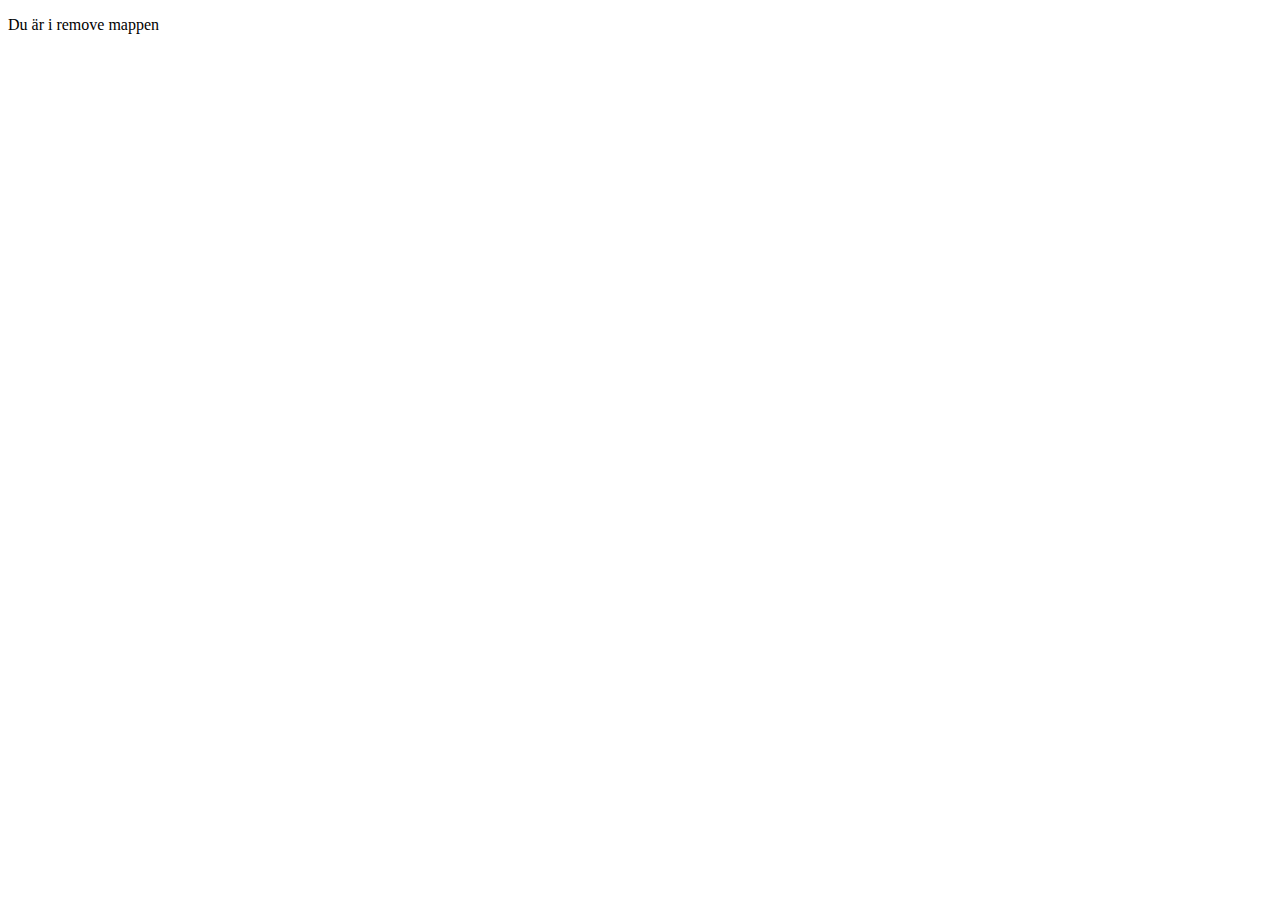
==== addUpTo/index.html @ 5a5c3bde "commit 2" ====
<!DOCTYPE html>
<html lang="en">

<head>
    <meta charset="UTF-8">
    <meta name="viewport" content="width=>, initial-scale=1.0">
    <title>Document</title>
</head>

<body>
    <p>Du är i remove mappen</p>
</body>

</html>
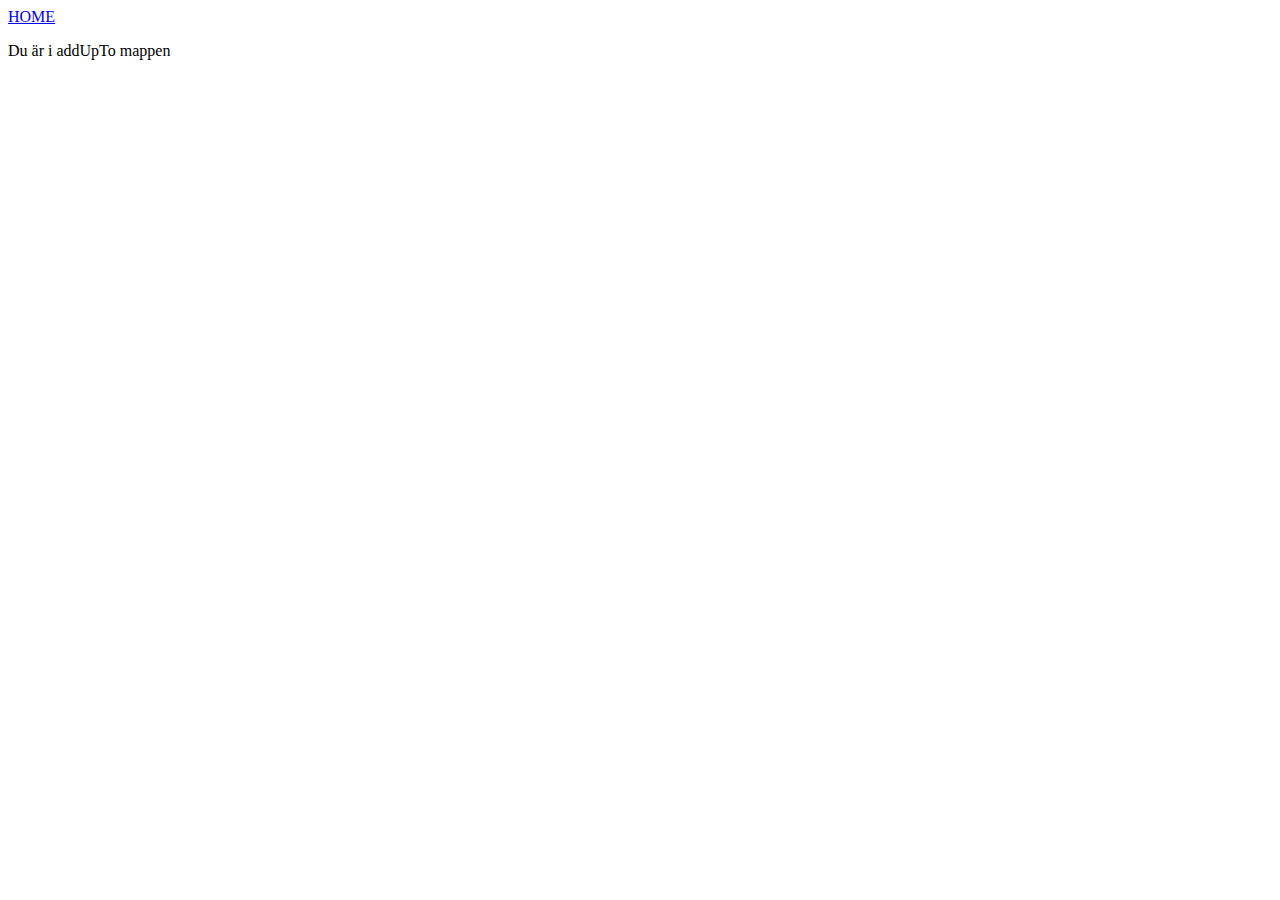
==== commit f5076360: "skapat länkar till respektive sidor" ====
--- a/addUpTo/index.html
+++ b/addUpTo/index.html
@@ -8,7 +8,8 @@
 </head>
 
 <body>
-    <p>Du är i remove mappen</p>
+    <a href="../index.html">HOME</a>
+    <p>Du är i addUpTo mappen</p>
 </body>
 
 </html>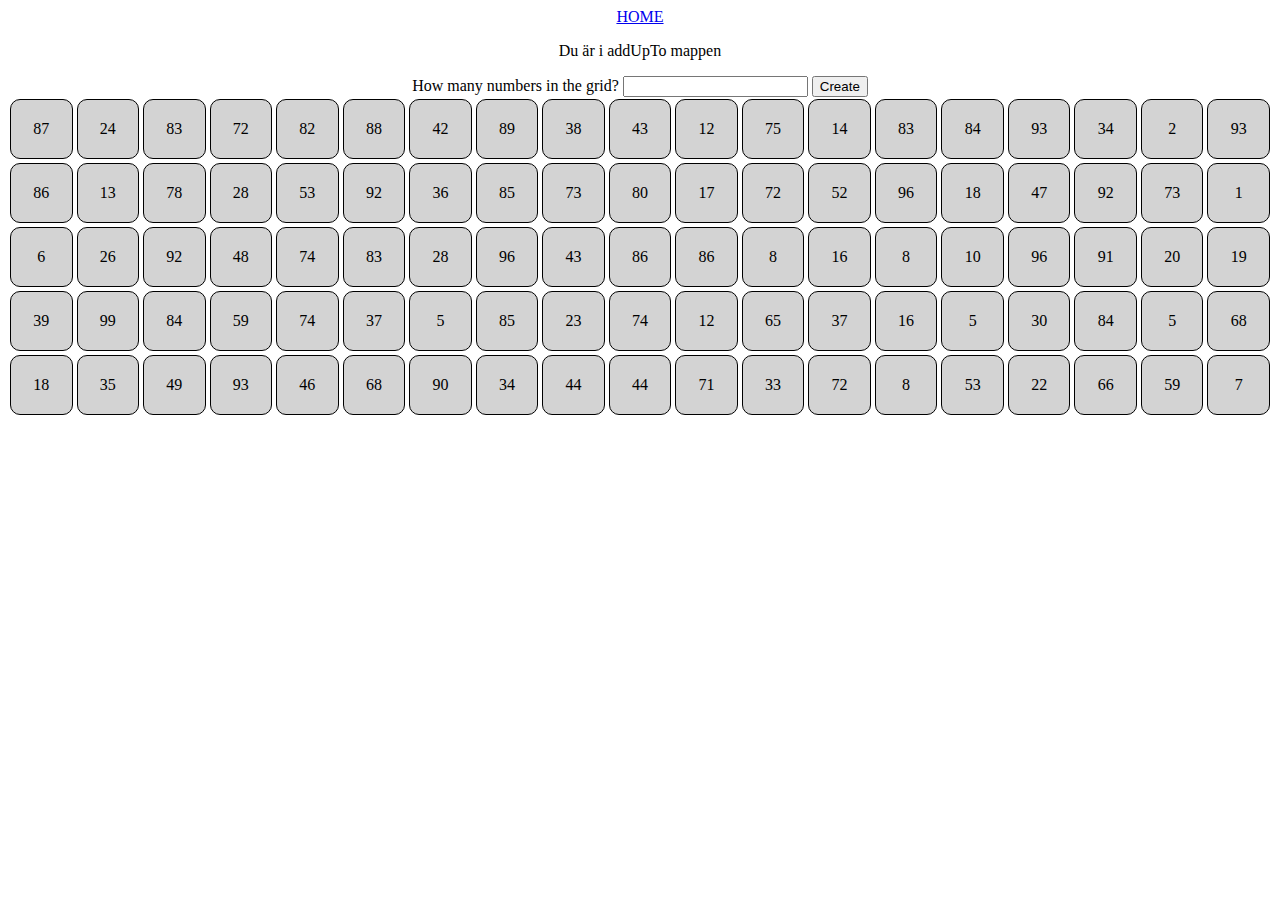
==== commit 729a4b06: "Remove filen" ====
--- a/addUpTo/index.html
+++ b/addUpTo/index.html
@@ -4,12 +4,22 @@
 <head>
     <meta charset="UTF-8">
     <meta name="viewport" content="width=>, initial-scale=1.0">
-    <title>Document</title>
+    <title>AddUpTo</title>
+    <link rel="stylesheet" href="../common.css">
 </head>
 
 <body>
-    <a href="../index.html">HOME</a>
-    <p>Du är i addUpTo mappen</p>
+    <div id="container">
+        <a href="../index.html">HOME</a>
+        <p>Du är i addUpTo mappen</p>
+        <div>
+            <label for=inputNumber> How many numbers in the grid?</label>
+            <input type="text" id="inputNumber">
+            <button id="createButton">Create</button>
+
+        </div>
+        <script src="../common.js"> </script>
+    </div>
 </body>
 
 </html>--- a/common.css
+++ b/common.css
@@ -0,0 +1,18 @@
+.gridContainer {
+    display: grid;
+    grid-template-columns: repeat(19, 1fr);
+}
+
+.gridContainer div {
+    border: solid 1px black;
+    border-radius: 10px;
+    text-align: center;
+    background-color: lightgrey;
+    padding: 20px;
+    margin: 2px;
+
+}
+
+#container {
+    text-align: center;
+}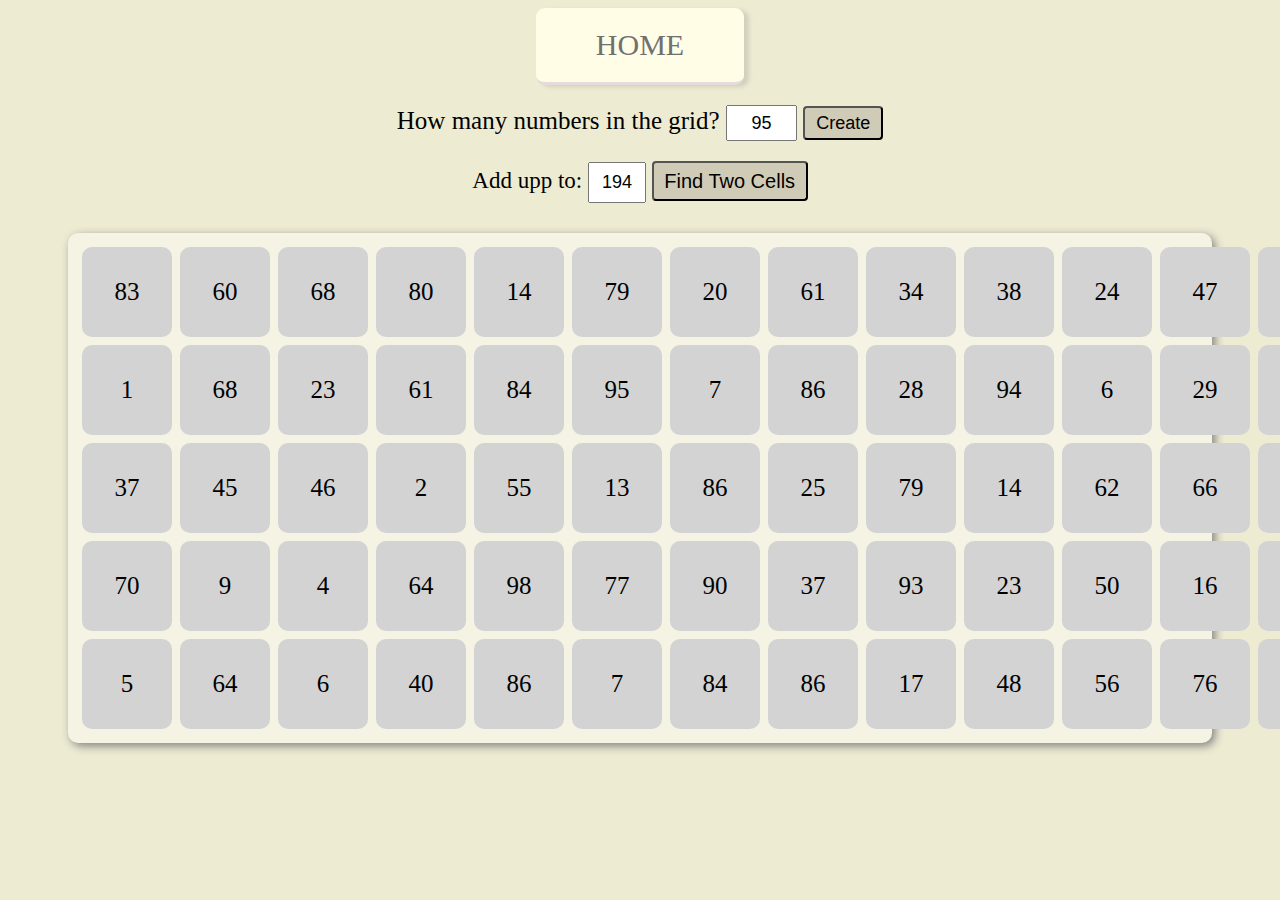
==== commit c21cc4fa: "CSS STYLING" ====
--- a/addUpTo/index.html
+++ b/addUpTo/index.html
@@ -6,19 +6,27 @@
     <meta name="viewport" content="width=>, initial-scale=1.0">
     <title>AddUpTo</title>
     <link rel="stylesheet" href="../common.css">
+    <link rel="stylesheet" href="index.css">
 </head>
 
 <body>
     <div id="container">
-        <a href="../index.html">HOME</a>
-        <p>Du är i addUpTo mappen</p>
-        <div>
-            <label for=inputNumber> How many numbers in the grid?</label>
-            <input type="text" id="inputNumber">
-            <button id="createButton">Create</button>
-
+        <a href="../index.html" id="homeLink">HOME</a>
+        <div id="buttonContainer">
+            <div id="firstDiv">
+                <label for=inputNumber> How many numbers in the grid?</label>
+                <input type="text" id="inputNumber">
+                <button id="createButton">Create</button>
+            </div>
+            <div id="secondDiv">
+                <label for="addUpToNumberField">Add upp to: </label>
+                <input type="text" id="addUpToNumberField">
+                <button id="findTwoCellsButton">Find Two Cells </button>
+            </div>
         </div>
         <script src="../common.js"> </script>
+        <script src="index.js"> </script>
+
     </div>
 </body>
 
--- a/common.css
+++ b/common.css
@@ -1,18 +1,101 @@
 .gridContainer {
     display: grid;
     grid-template-columns: repeat(19, 1fr);
+    background-color: #f4f3e4;
+    margin: 30px 60px;
+    background-color: #f4f3e4;
+    padding: 10px;
+    border-radius: 10px;
+    box-shadow: 3px 3px 10px grey;
 }
 
 .gridContainer div {
-    border: solid 1px black;
+
     border-radius: 10px;
     text-align: center;
-    background-color: lightgrey;
     padding: 20px;
     margin: 2px;
 
+    justify-content: center;
+    align-items: center;
+    display: flex;
+    font-size: 25px;
+    height: 50px;
+    margin: 4px;
+    width: 50px;
 }
+
+
+/* FÖRSTA SIDAN */
 
 #container {
     text-align: center;
+}
+
+body {
+    background-color: #eeebd3;
+}
+
+#createButton {
+    background-color: #d0cbb7;
+    border-radius: 4px;
+    width: 80px;
+    height: 34px;
+    font-size: 18px;
+}
+
+#homeLink {
+    font-size: 30px;
+    text-decoration: none;
+    color: #717070;
+    padding: 20px 60px;
+    background-color: #fffde6;
+    border-radius: 9px;
+    display: inline-block;
+    border-bottom: solid 3px #e5dbdb;
+    box-shadow: 5px 2px 4px #d0d0bc;
+}
+
+#homeLink:hover {
+    background-color: #dadace;
+}
+
+
+#firstDiv {
+    margin: 20px;
+    font-size: 25px;
+}
+
+#inputNumber {
+    width: 63px;
+    height: 24px;
+    text-align: center;
+    height: 30px;
+    font-size: 18px;
+
+}
+
+#firstPageDiv a {
+    text-decoration: none;
+    padding: 50px;
+    background-color: #f4f3e4;
+    border-bottom: solid 3px #e5dbdb;
+    border-radius: 8px;
+    margin: 0px 10px;
+    font-size: 30px;
+    box-shadow: 5px 2px 4px #d0d0bc;
+    color: #717070;
+}
+
+#firstPageDiv {
+    display: flex;
+    justify-content: center;
+    align-items: center;
+    width: 100vw;
+    height: 100vh;
+}
+
+#firstPageDiv a:hover {
+    background-color: #dadace;
+
 }--- a/addUpTo/index.css
+++ b/addUpTo/index.css
@@ -0,0 +1,19 @@
+#addUpToNumberField {
+    width: 50px;
+    text-align: center;
+    height: 35px;
+    font-size: 18px;
+
+}
+
+#secondDiv {
+    font-size: 23px;
+}
+
+#findTwoCellsButton {
+    height: 40px;
+    font-size: 20px;
+    background-color: #d0cbb7;
+    border-radius: 4px;
+    width: 156px;
+}